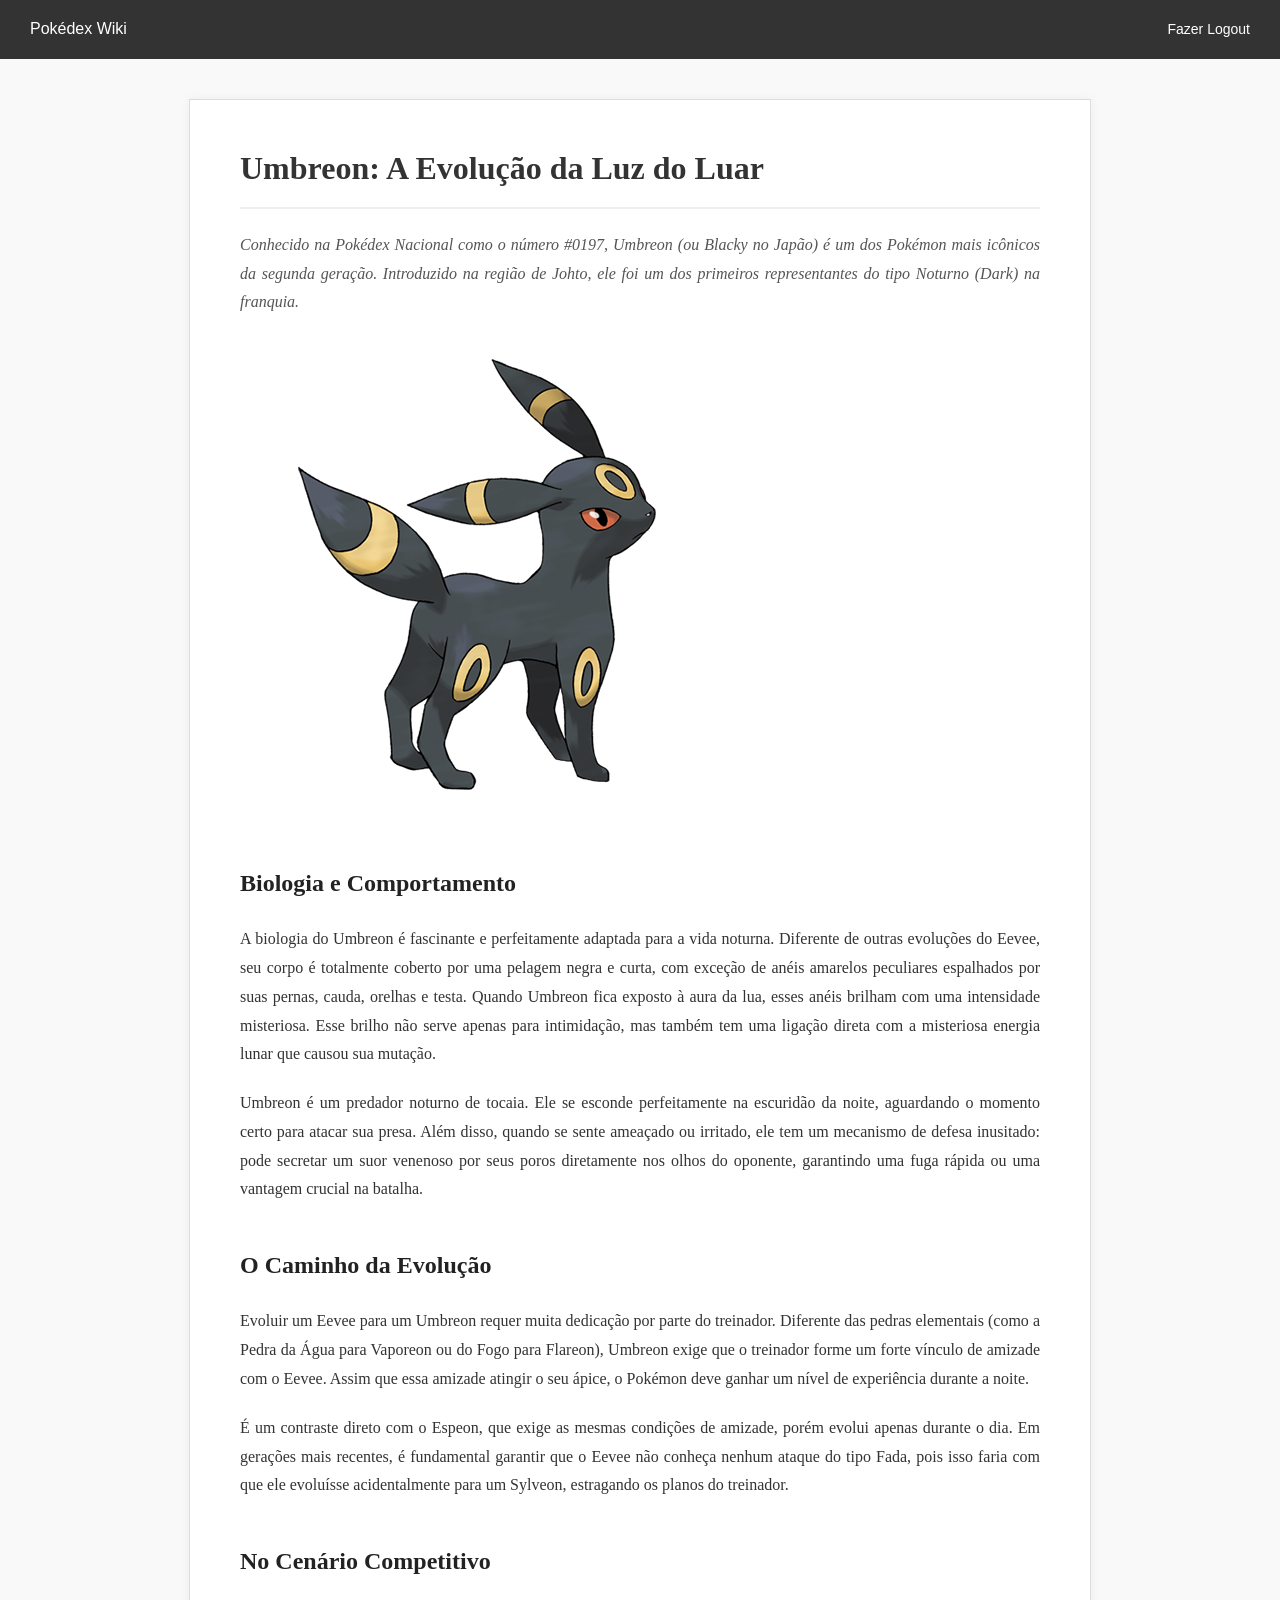
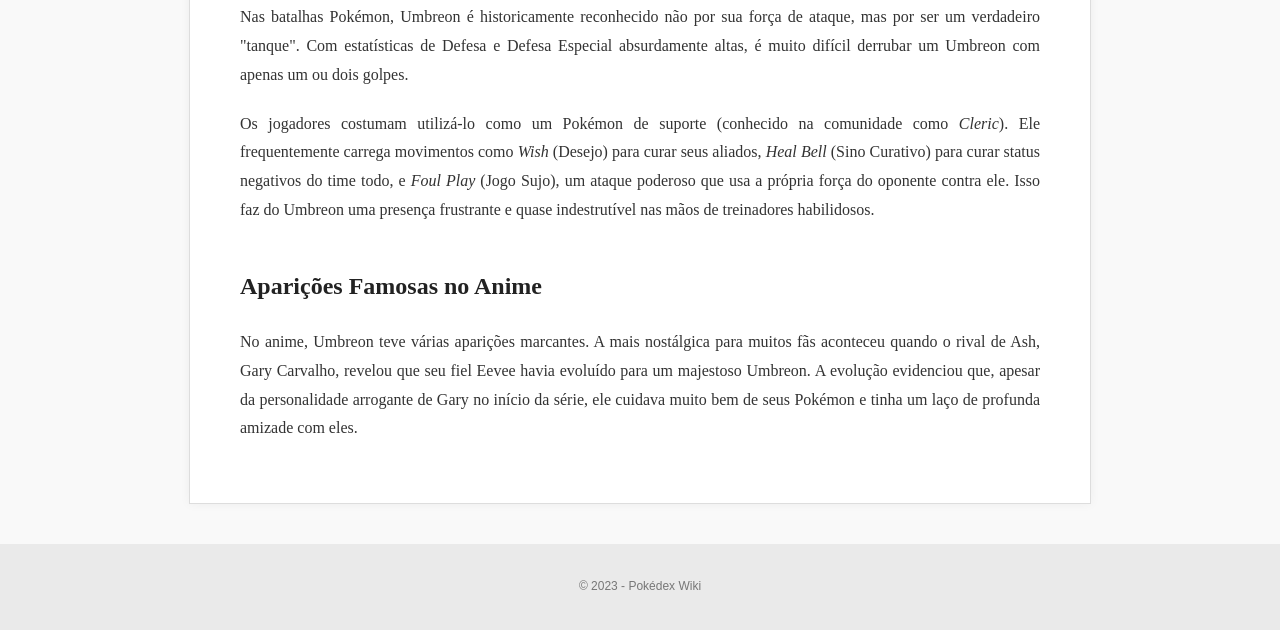
==== umbreon.html @ 88ca26b5 "Parte 1 do Site do Umbreon" ====
<!DOCTYPE html>
<html lang="pt-BR">
<head>
    <meta charset="UTF-8">
    <meta name="viewport" content="width=device-width, initial-scale=1.0">
    <title>Artigo: Umbreon</title>
    <link rel="stylesheet" href="/CSS/umbreon.css"> <!--conecta no css do Umbreon-->
</head>
<body>

    <div class="menu-superior">
        <span class="logo">Pokédex Wiki</span>
        <a href="index.html">Fazer Logout</a> <!--volta pra página de login-->
    </div>

    <div class="conteudo-artigo">
        <h1>Umbreon: A Evolução da Luz do Luar</h1>
        
        <p class="resumo">Conhecido na Pokédex Nacional como o número #0197, 
            Umbreon (ou <em>Blacky</em> no Japão) é um dos Pokémon mais icônicos da segunda geração. 
            Introduzido na região de Johto, 
            ele foi um dos primeiros representantes do tipo Noturno (Dark) na franquia.</p>

        <img src="Umbreon.png">

        <h2>Biologia e Comportamento</h2>
        <p>A biologia do Umbreon é fascinante e perfeitamente adaptada para a vida noturna. 
            Diferente de outras evoluções do Eevee, seu corpo é totalmente coberto por uma pelagem negra e curta, 
            com exceção de anéis amarelos peculiares espalhados por suas pernas, cauda, orelhas e testa. 
            Quando Umbreon fica exposto à aura da lua, esses anéis brilham com uma intensidade misteriosa. 
            Esse brilho não serve apenas para intimidação, 
            mas também tem uma ligação direta com a misteriosa energia lunar que causou sua mutação.</p>
        
        <p>Umbreon é um predador noturno de tocaia. 
            Ele se esconde perfeitamente na escuridão da noite, aguardando o momento certo para atacar sua presa. 
            Além disso, quando se sente ameaçado ou irritado, 
            ele tem um mecanismo de defesa inusitado: 
            pode secretar um suor venenoso por seus poros diretamente nos olhos do oponente, 
            garantindo uma fuga rápida ou uma vantagem crucial na batalha.</p>

        <h2>O Caminho da Evolução</h2>
        <p>Evoluir um Eevee para um Umbreon requer muita dedicação por parte do treinador. 
            Diferente das pedras elementais (como a Pedra da Água para Vaporeon ou do Fogo para Flareon), 
            Umbreon exige que o treinador forme um forte vínculo de amizade com o Eevee. 
            Assim que essa amizade atingir o seu ápice, 
            o Pokémon deve ganhar um nível de experiência durante a noite.</p>
        
        <p>É um contraste direto com o Espeon, que exige as mesmas condições de amizade, 
            porém evolui apenas durante o dia. Em gerações mais recentes, 
            é fundamental garantir que o Eevee não conheça nenhum ataque do tipo Fada, 
            pois isso faria com que ele evoluísse acidentalmente para um Sylveon, 
            estragando os planos do treinador.</p>

        <h2>No Cenário Competitivo</h2>
        <p>Nas batalhas Pokémon, Umbreon é historicamente reconhecido não por sua força de ataque, 
            mas por ser um verdadeiro "tanque". Com estatísticas de Defesa e Defesa Especial absurdamente altas, 
            é muito difícil derrubar um Umbreon com apenas um ou dois golpes.</p>
        
        <p>Os jogadores costumam utilizá-lo como um Pokémon de suporte (conhecido na comunidade como <em>Cleric</em>). 
            Ele frequentemente carrega movimentos como <em>Wish</em> (Desejo) para curar seus aliados, 
            <em>Heal Bell</em> (Sino Curativo) para curar status negativos do time todo, e 
            <em>Foul Play</em> (Jogo Sujo), um ataque poderoso que usa a própria força do oponente contra ele. 
            Isso faz do Umbreon uma presença frustrante e quase indestrutível nas mãos de treinadores habilidosos.</p>

        <h2>Aparições Famosas no Anime</h2>
        <p>No anime, Umbreon teve várias aparições marcantes. 
            A mais nostálgica para muitos fãs aconteceu quando o rival de Ash, Gary Carvalho, 
            revelou que seu fiel Eevee havia evoluído para um majestoso Umbreon. A evolução evidenciou que, 
            apesar da personalidade arrogante de Gary no início da série, 
            ele cuidava muito bem de seus Pokémon e tinha um laço de profunda amizade com eles.</p>
    </div>

    <div class="rodape">
        <p>&copy; 2023 - Pokédex Wiki</p>
    </div>

</body>
</html>
---- CSS/umbreon.css ----
body {
    font-family: Georgia, 'Times New Roman', Times, serif;
    background: #f9f9f9;
    color: #333333;
    margin: 0;
    line-height: 1.8;
}

.menu-superior {
    background-color: #333;
    color: white;
    padding: 15px 30px;
    display: flex;
    justify-content: space-between;
    align-items: center;
    font-family: Arial, sans-serif;
}

.menu-superior a {
    color: white;
    text-decoration: none;
    font-size: 14px;
}

.menu-superior a:hover {
    text-decoration: underline;
}

.conteudo-artigo {
    background-color: white;
    max-width: 800px;
    margin: 40px auto;
    padding: 40px 50px;
    border: 1px solid #ddd;
    box-shadow: 0 0 10px rgba(0,0,0,0.05);
}

.conteudo-artigo h1 {
    font-size: 32px;
    border-bottom: 2px solid #eee;
    padding-bottom: 10px;
    margin-top: 0;
}

.conteudo-artigo h2 {
    font-size: 24px;
    margin-top: 40px;
    color: #222;
}

.resumo {
    font-size: 18px;
    font-style: italic;
    color: #555;
}

.imagem-destaque {
    float: right;
    margin: 0 0 20px 30px;
    width: 280px;
    background-color: #f0f0f0;
    border: 1px solid #ccc;
    border-radius: 8px;
    padding: 10px;
}

.conteudo-artigo p {
    font-size: 16px;
    margin-bottom: 20px;
    text-align: justify;
}

.rodape {
    text-align: center;
    padding: 20px;
    font-family: Arial, sans-serif;
    font-size: 12px;
    color: #777;
    background-color: #eaeaea;
    margin-top: 40px;
}

@media screen and (max-width: 600px) {
    .imagem-destaque {
        float: none;
        display: block;
        margin: 20px auto;
        width: 80%;
    }
    
    .conteudo-artigo {
        margin: 10px;
        padding: 20px;
    }
}
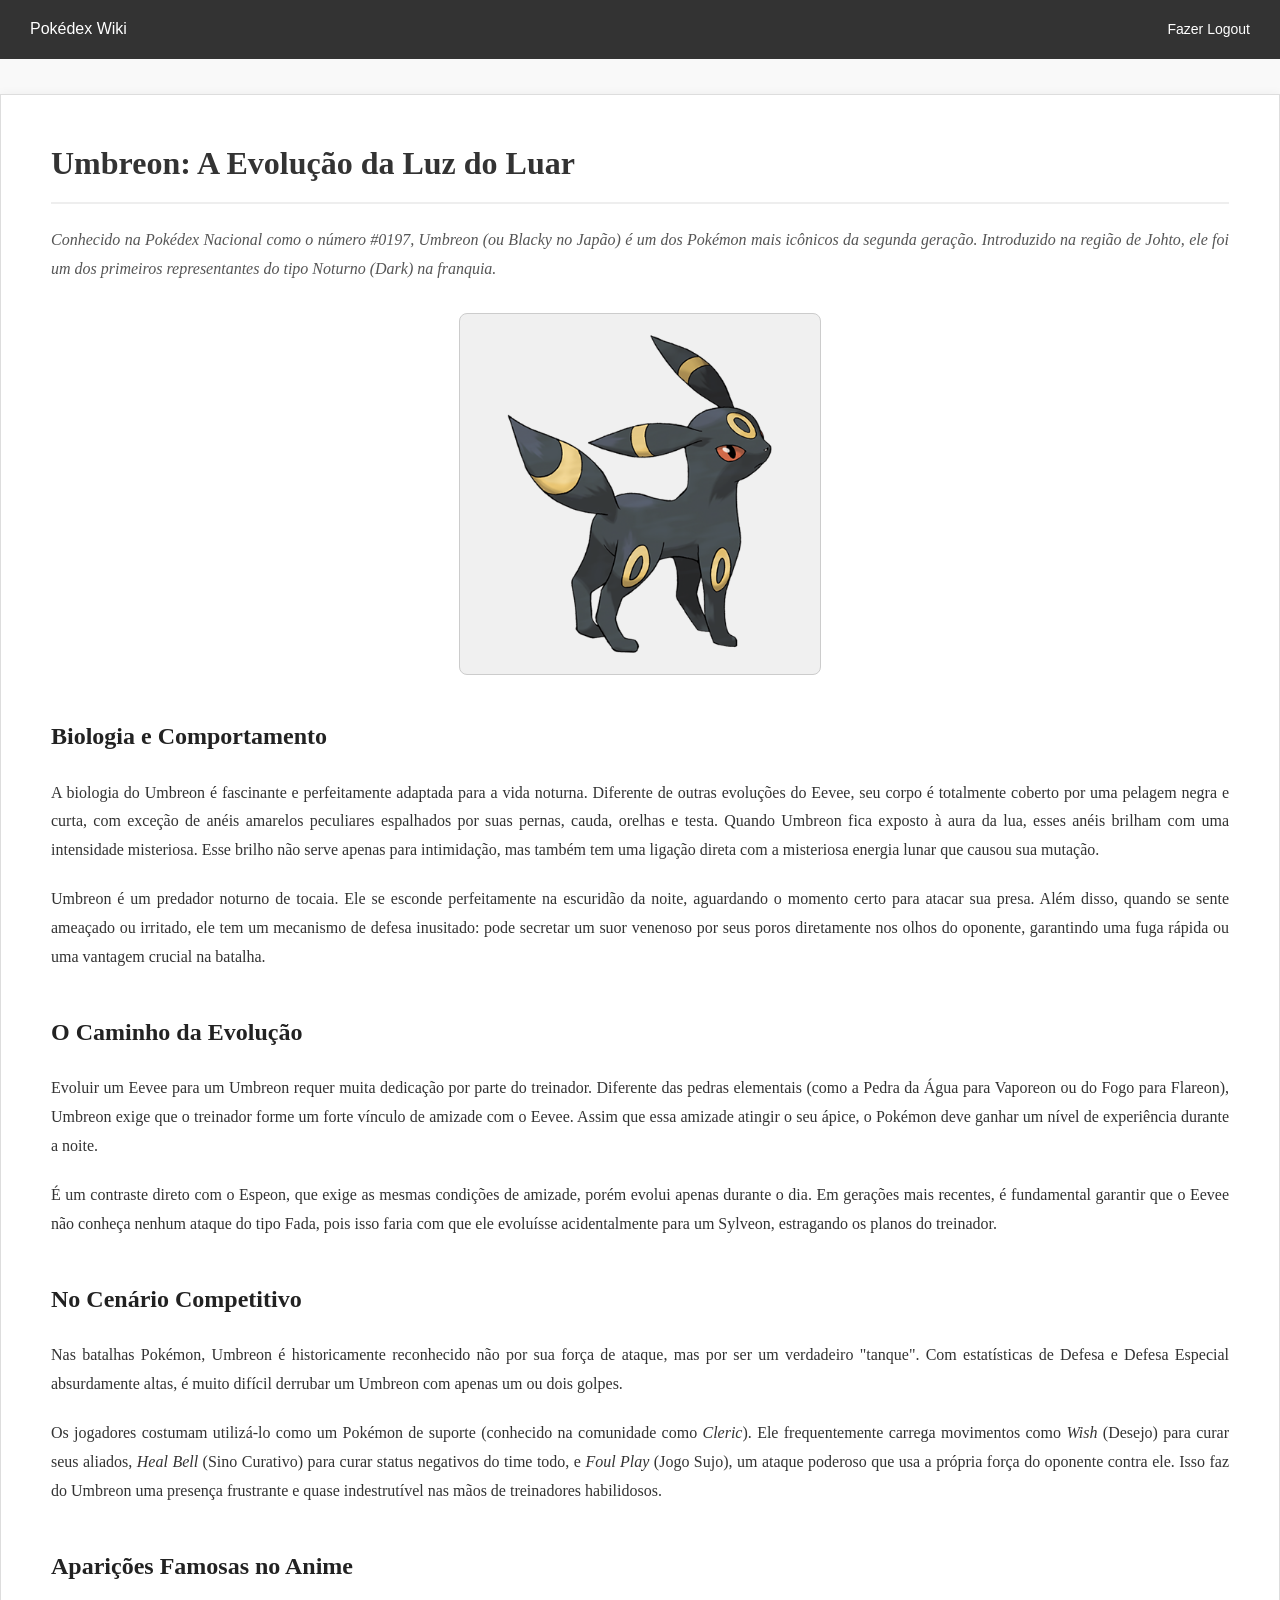
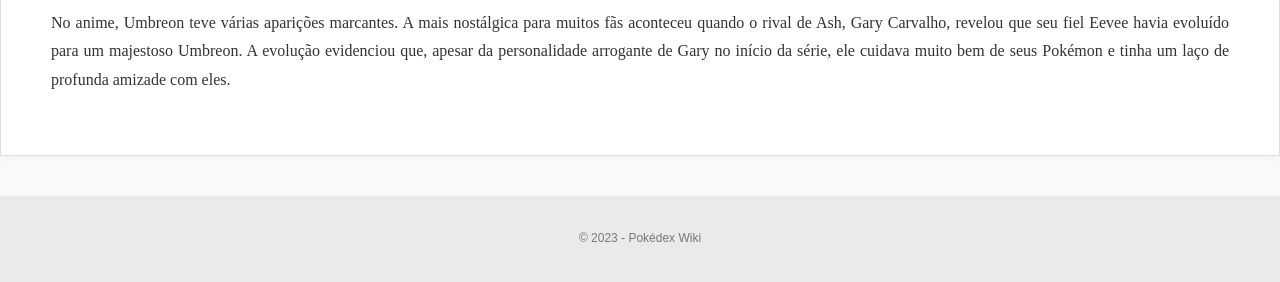
==== commit cff303e6: "Parte do Login com cadastro feita" ====
--- a/umbreon.html
+++ b/umbreon.html
@@ -21,7 +21,7 @@
             Introduzido na região de Johto, 
             ele foi um dos primeiros representantes do tipo Noturno (Dark) na franquia.</p>
 
-        <img src="Umbreon.png">
+        <img src="Umbreon.png" class="imagem-centro">
 
         <h2>Biologia e Comportamento</h2>
         <p>A biologia do Umbreon é fascinante e perfeitamente adaptada para a vida noturna. 
--- a/CSS/umbreon.css
+++ b/CSS/umbreon.css
@@ -28,8 +28,8 @@
 
 .conteudo-artigo {
     background-color: white;
-    max-width: 800px;
-    margin: 40px auto;
+    max-width: 1180px;
+    margin: 35px auto;
     padding: 40px 50px;
     border: 1px solid #ddd;
     box-shadow: 0 0 10px rgba(0,0,0,0.05);
@@ -64,6 +64,16 @@
     padding: 10px;
 }
 
+.imagem-centro {
+    display: block;
+    margin: 30px auto; /* O 'auto' nas laterais é o que centraliza a imagem */
+    width: 350px; /* Largura da foto */
+    background-color: #f0f0f0; /* Fundo cinza claro */
+    border: 1px solid #ccc; /* Bordinha clássica */
+    border-radius: 8px; /* Bordas arredondadas */
+    padding: 5px; /* Espaço entre a foto e a borda */
+}
+
 .conteudo-artigo p {
     font-size: 16px;
     margin-bottom: 20px;
